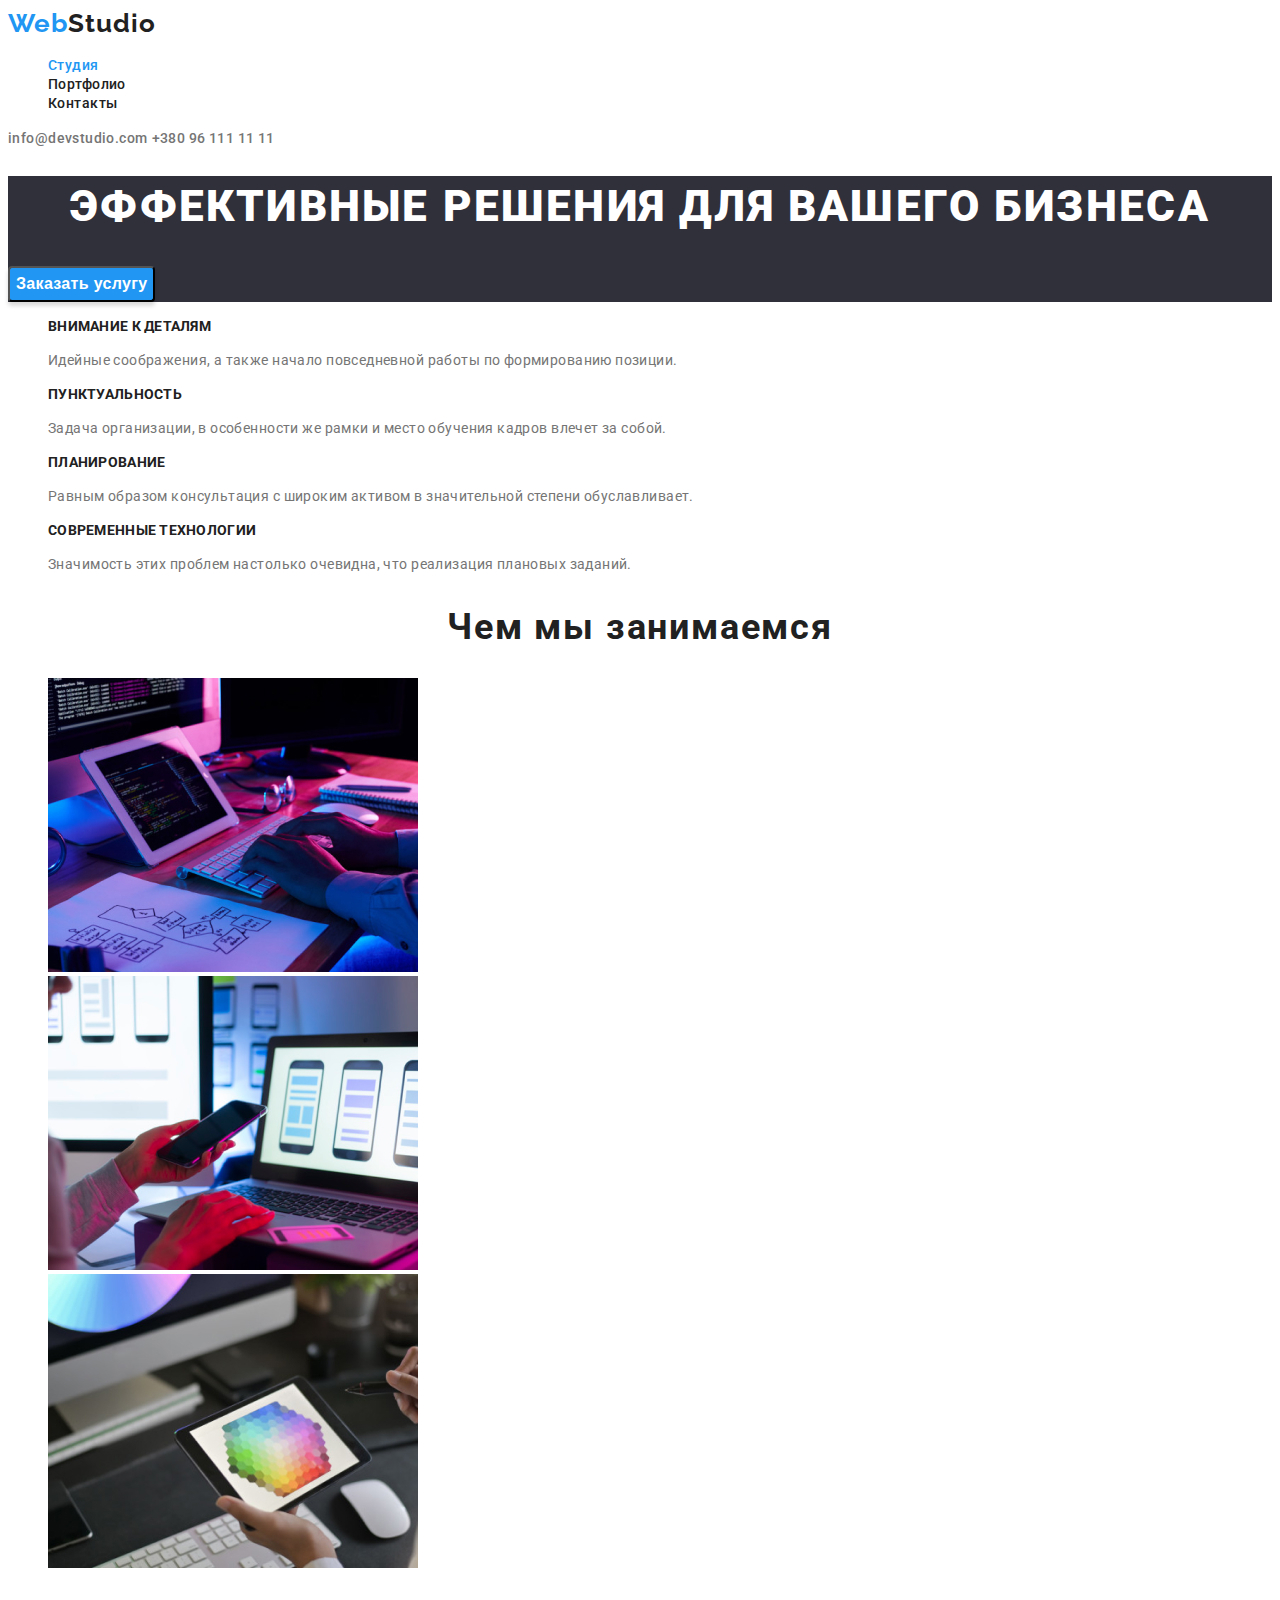
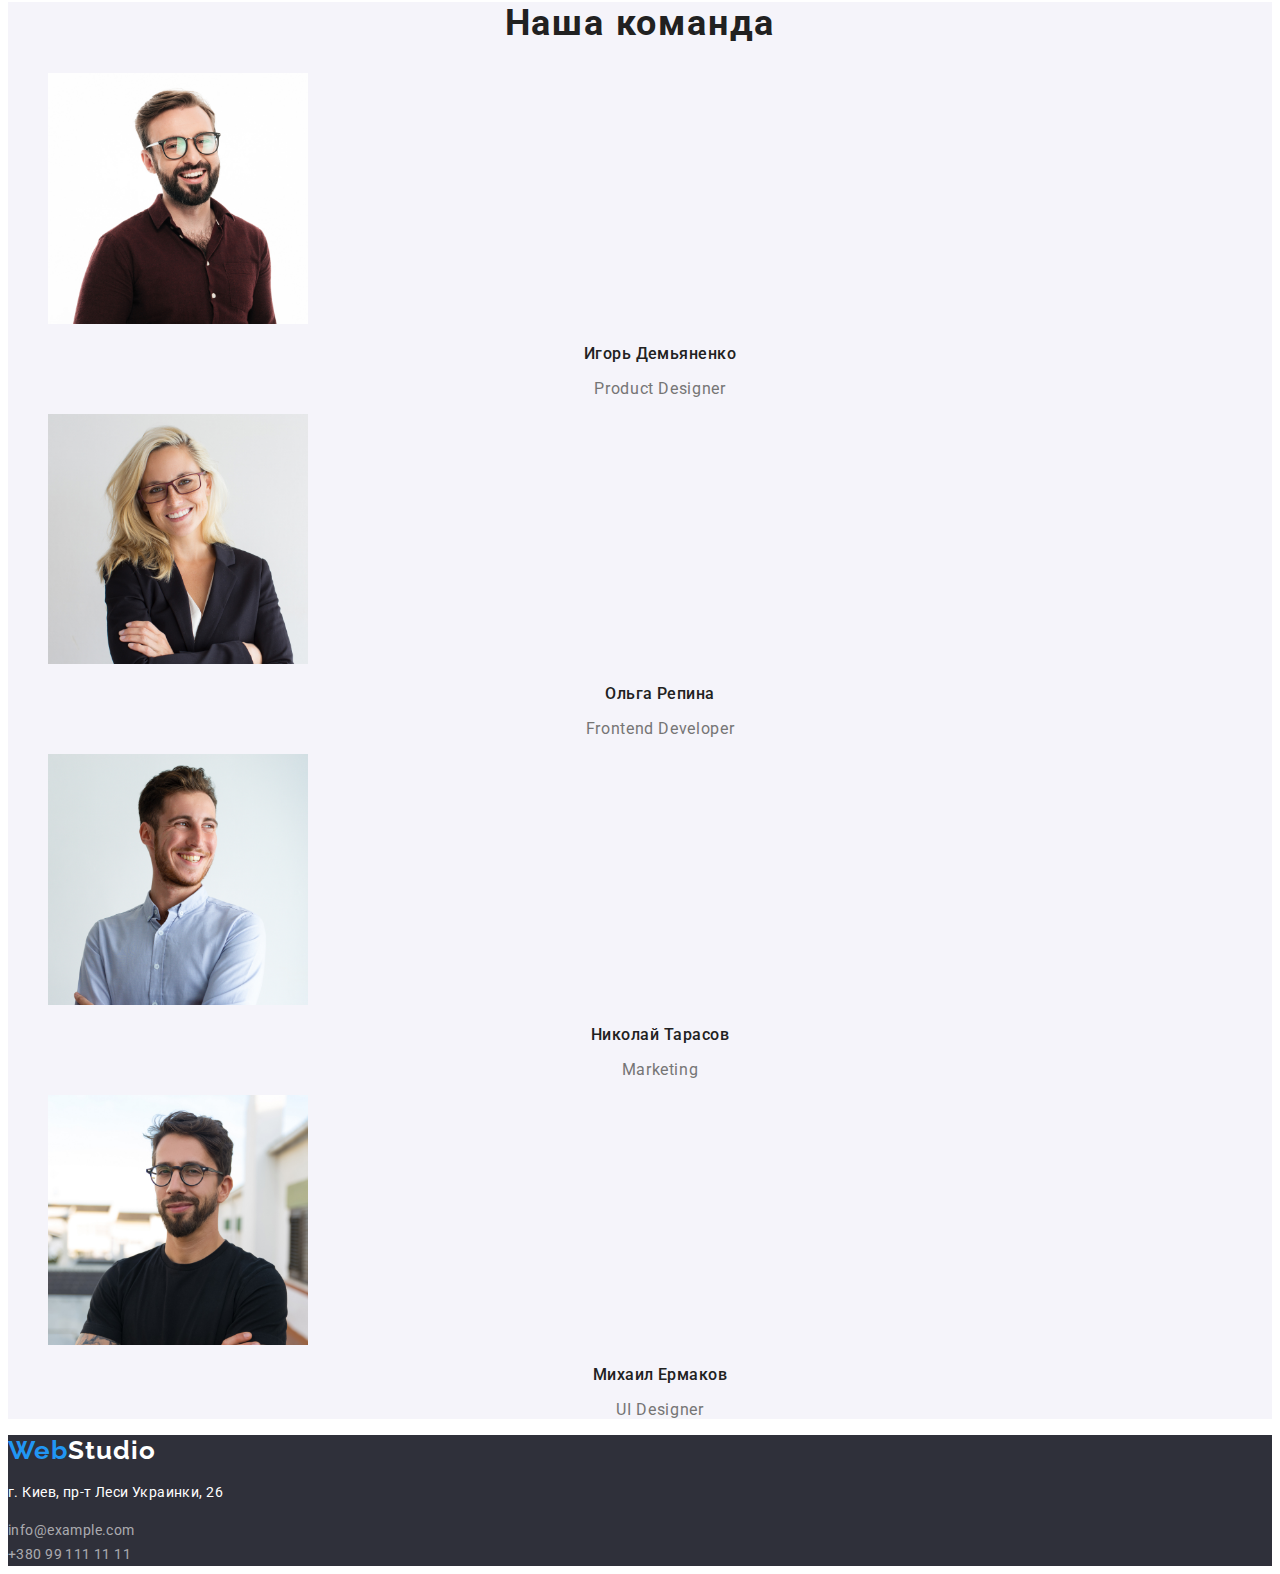
==== index.html @ a165cfb8 "Создает основу для дз №3" ====
<!DOCTYPE html>
<html lang="ru">
<head>
    <meta charset="UTF-8">
    <meta name="viewport" content="width=device-width, initial-scale=1.0">
    <title>Document</title>
    <link rel="stylesheet" href="./CSS/styles.css"/>
    <link rel="preconnect" href="https://fonts.gstatic.com">
    <link href="https://fonts.googleapis.com/css2?family=Raleway:wght@700&family=Roboto:wght@400;500;700;900&display=swap"
        rel="stylesheet">
</head>
<body>
<header>
  <nav>
    <a href="" class="logo-web">Web<span class="logo-studio">Studio</span></a>
    <ul class="site-nav">
      <li class="nav"><a class="link" href=""><span class="current-page">Студия</span></a></li>
      <li class="nav"><a class="link" href="portfolio.html">Портфолио</a></li>
      <li class="nav"><a class="link" href="">Контакты</a></li>
    </ul> 
  </nav>
    <address class="header-address">
        <a class="link" href="mailto:info@devstudio.com">info@devstudio.com</a>
        <a class="link" href="tel:+380961111111">+380 96 111 11 11</a>
    </address>
   
</header>
<main>
    <section class="hero">
    <h1 class="title">Эффективные решения для вашего бизнеса</h1>
<button type="button" class="hero-button">Заказать услугу</button>
    </section>
    <section>
        <h2 hidden>О нас</h2>
        <ul>
            <li>
                <h3 class="about-title">Внимание к деталям</h3>
                <p class="about">Идейные соображения, а также начало повседневной работы по формированию позиции.</p>
            </li>
            <li>
                <h3 class="about-title">Пунктуальность</h3>
                <p class="about">Задача организации, в особенности же рамки и место обучения кадров влечет за собой.</p>
            </li>
            <li>
                <h3 class="about-title">Планирование</h3>
                <p class="about">Равным образом консультация с широким активом в значительной степени обуславливает.</p>
            </li>
            <li>
                <h3 class="about-title">Современные технологии</h3>
                <p class="about">Значимость этих проблем настолько очевидна, что реализация плановых заданий.</p>
            </li>
        </ul>
    </section>

    <section>
    <h2 class="title-about">Чем мы занимаемся</h2>
    <ul>
       <li><img src="./images/img.jpg" alt="Работа на компьютере и планшете" width="370"></li>
       <li><img src="./images/img2.jpg" alt="Работа на телефоне и ноутбуке" width="370"></li>
       <li><img src="./images/img3.jpg" alt="Работа на планшете" width="370"></li>
    </ul>
    </section>
    
    <section class="crew">
        <h2 class="title-about">Наша команда</h2>
        <ul>
            <li>
                <img src="./images/img4.jpg" alt="Веселый бородатый парень" width="260">
                <h3 class="employees">Игорь Демьяненко</h3>
                <p class="profession">Product Designer</p>

            </li>
            <li>
                <img src="./images/img5.jpg" alt="Молодая блондинка в очках" width="260">
                <h3  class="employees">Ольга Репина</h3>
                <p class="profession">Frontend Developer</p>
            
            </li>
            <li>
                <img src="./images/img6.jpg" alt="Шатен в светлой рубашке" width="260">
                <h3  class="employees">Николай Тарасов</h3>
                <p class="profession">Marketing</p>
            
            </li>
            <li>
                <img src="./images/img7.jpg" alt="Бородатый парень в очках" width="260">
                <h3  class="employees">Михаил Ермаков</h3>
                <p class="profession">UI Designer</p>
            
            </li>
        </ul>
    </section>
</main>

<footer class="footers">
<a href="" class="logo-web">Web<span class="logo-studio">Studio</span></a>
   <!--<a href="">WebStudio</a>--> 
   <address class="footer-address">
        <p>г. Киев, пр-т Леси Украинки, 26</p>
        
        <a class="contacts" href="mailto:info@example.com">info@example.com</a><br>
        <a class="contacts" href="tel:+380991111111">+380 99 111 11 11</a>
   </address>
    
    
</footer>
 
</body>
</html>
---- CSS/styles.css ----
:root {
  --prim-text-color: #757575;
--sec-text-color: #212121; 
--accent-color:  #2196F3;
--prime-white-color: #FFFFFF;
--shadow-box-color:rgba(255, 255, 255, 0.6);
--crew-bg-color: #F5F4FA;
--footer-hero-bg-color:#2F303A;
}

.hero {
  background-color: var(--footer-hero-bg-color);
  }
.hero .title {
  font-weight: 900;
font-size: 44px;
line-height: 60px;
text-align: center;
letter-spacing: 0.05em;
text-transform: uppercase;
color: var(--prime-white-color);
}
footer {
 background-color: var(--footer-hero-bg-color);
  font-style: normal;
 font-weight: 400;
font-size: 14px;
line-height: 24px;
letter-spacing: 0.03em;
color:var(--prime-white-color);
}
.footers .logo-studio {
color:var(--prime-white-color);
}
.crew {
  background-color:var(--crew-bg-color);
}
body {
  font-family: roboto, sans-serif;
  color:var(--prim-text-color);
}

a {
  text-decoration: none;
}

h1,h2,h3 {
    color:var(--sec-text-color);
} 
.title {
  color: #FFFFFF;
}
.title-about {
  font-weight: 700;
font-size: 36px;
line-height: 42px;
text-align: center;
letter-spacing: 0.05em;
color:var(--sec-text-color);
}
.logo-web {
font-family: Raleway, sans-serif;
font-weight: 700;
font-size: 26px;
line-height: 31px;
letter-spacing: 0.04em;
color:var(--accent-color);
text-decoration: none;
}
.logo-studio {
font-family: Raleway, sans-serif;
font-weight: 700;
font-size: 26px;
line-height: 31px;
letter-spacing: 0.04em;
text-decoration: none;
color:var(--sec-text-color);
}
.site-nav .link{
font-style: normal;
font-weight: 500;
font-size: 14px;
line-height: 16px;
letter-spacing: 0.03em;
color:var(--sec-text-color);
list-style: none;
text-decoration: none;
}

.site-nav .nav .link:hover,
.site-nav .nav .link:focus {
  font-weight: 500;
font-size: 14px;
line-height: 16px;
letter-spacing: 0.03em;
color:var(--accent-color);
}
.site-nav .link .current-page {
color:var(--accent-color);
}
ul {
  list-style: none;
}
.hero-button {
  align-items: center;
text-align: center;
letter-spacing: 0.02em;
font-weight: 700;
font-size: 16px;
line-height: 30px;
color:var(--prime-white-color);
background-color:var(--accent-color);
box-shadow: 0px 4px 4px rgba(0, 0, 0, 0.15);
border-radius: 4px;
}
.about-title {
  font-weight: 700;
font-size: 14px;
line-height: 16px;
letter-spacing: 0.02em;
text-transform: uppercase;
}
.about {
  font-weight: 400;
font-size: 14px;
line-height: 24px;
letter-spacing: 0.03em;
}
h2 {
font-weight: 700;
font-size: 18px;
line-height: 36px;
letter-spacing: 0.03em;
color:var(--sec-text-color);
}
.project-type {
font-weight: 400;
font-size: 16px;
line-height: 30px;
letter-spacing: 0.04em;
color:var(--prim-text-color);
}
.crew .employees{
  font-weight: 500;
font-size: 16px;
line-height: 19px;
text-align: center;
letter-spacing: 0.03em;
}
.crew .profession {
  font-weight: 400;
font-size: 16px;
line-height: 19px;
text-align: center;
letter-spacing: 0.04em;
}
.footer-address ,p {
font-style: normal;
font-weight: 400;
font-size: 14px;
line-height: 24px;
letter-spacing: 0.03em;
}
.footer-address .contacts {
  font-weight: 400;
font-size: 14px;
line-height: 24px;
letter-spacing: 0.03em;
color:var(--shadow-box-color);
text-decoration: none:

}
.sort-button .sort {
background-color:var(--crew-bg-color);
border-radius: 4px;
font-weight: 500;
font-size: 16px;
line-height: 26px;
text-align: center;
letter-spacing: 0.03em;

color:var(--sec-text-color);

}
.sort-button .sort:hover,
.sort-button .sort:focus {
 background-color:var(--accent-color);
 font-weight: 500;
font-size: 16px;
line-height: 26px;
text-align: center;
letter-spacing: 0.03em;
color:var(--prime-white-color);
box-shadow: 0px 3px 1px rgba(0, 0, 0, 0.1), 0px 1px 2px rgba(0, 0, 0, 0.08), 0px 2px 2px rgba(0, 0, 0, 0.12);
border-radius: 4px;
}
.header-address .link:hover,
.header-address .link:focus {
   color:var(--accent-color);
}
.header-address .link{
  font-style: normal;
  font-weight: 500;
font-size: 14px;
line-height: 16px;
letter-spacing: 0.03em;
color:var(--prim-text-color);
text-decoration: none;
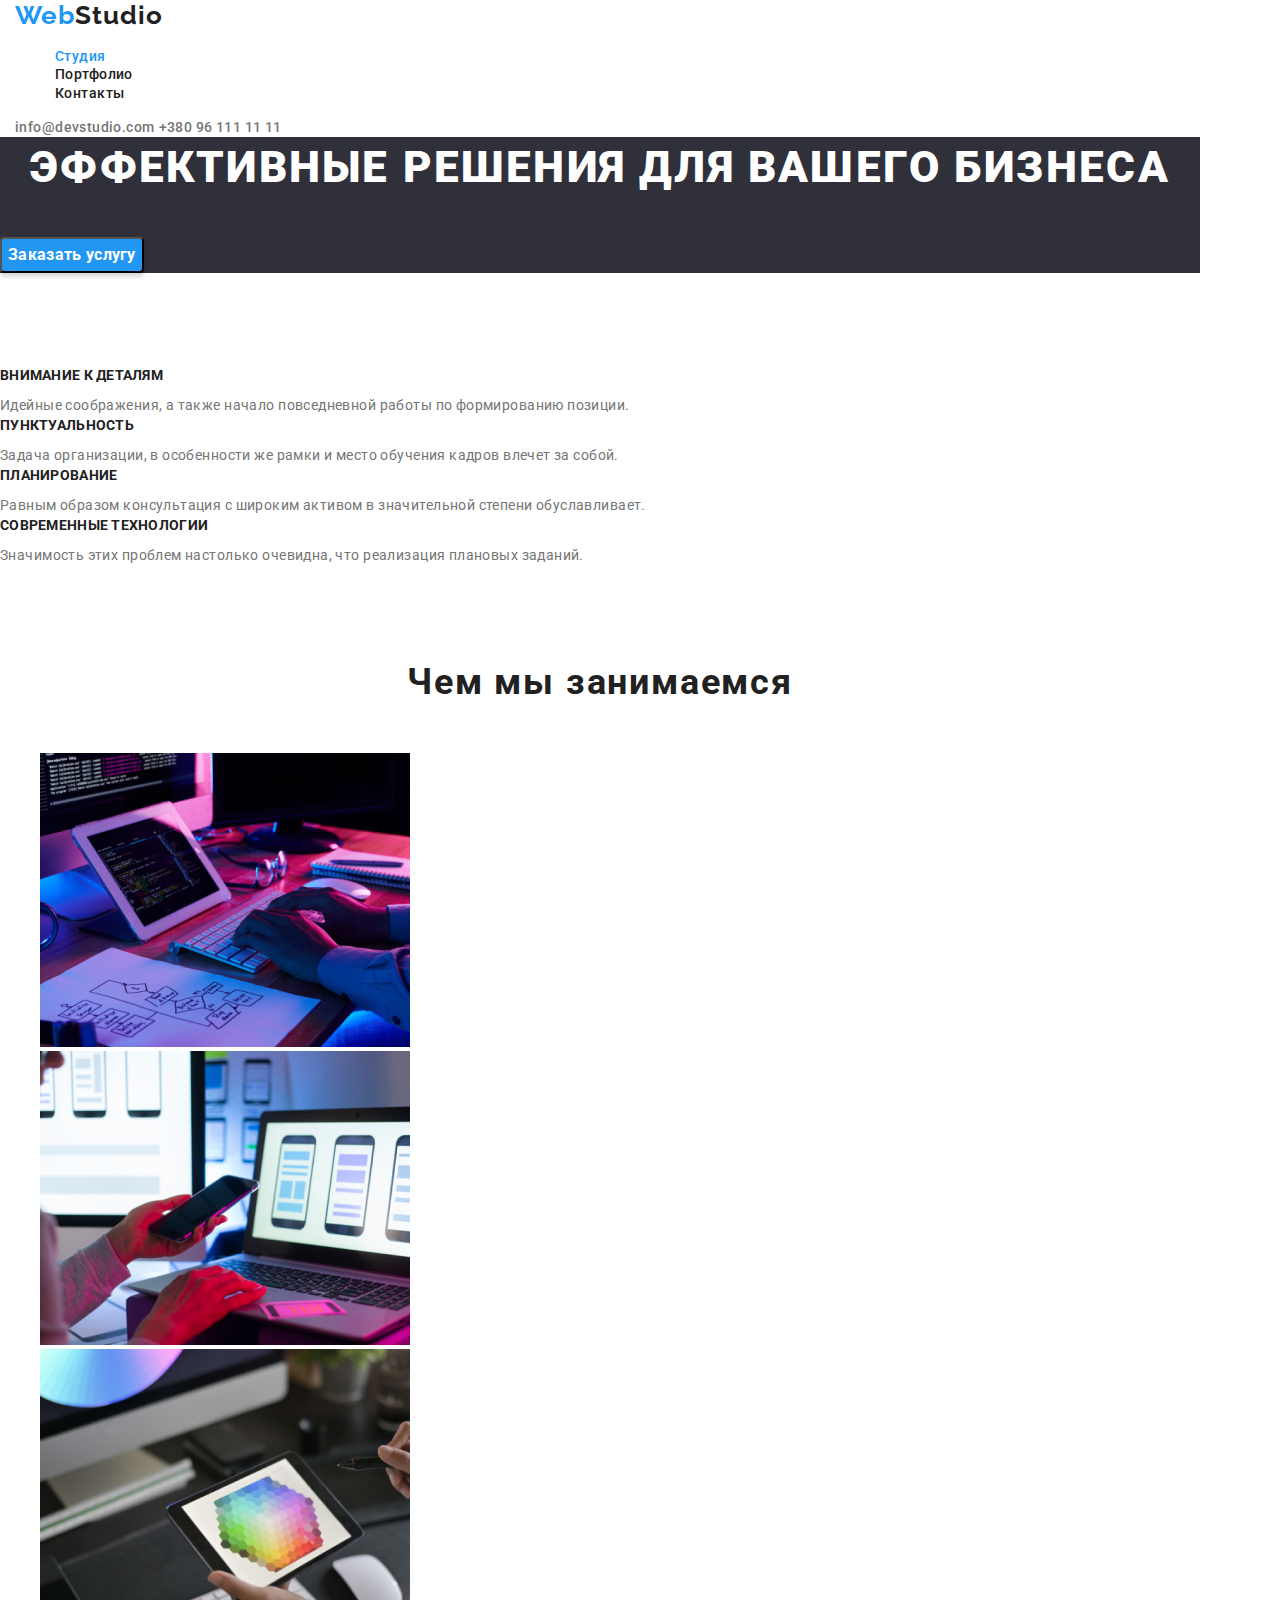
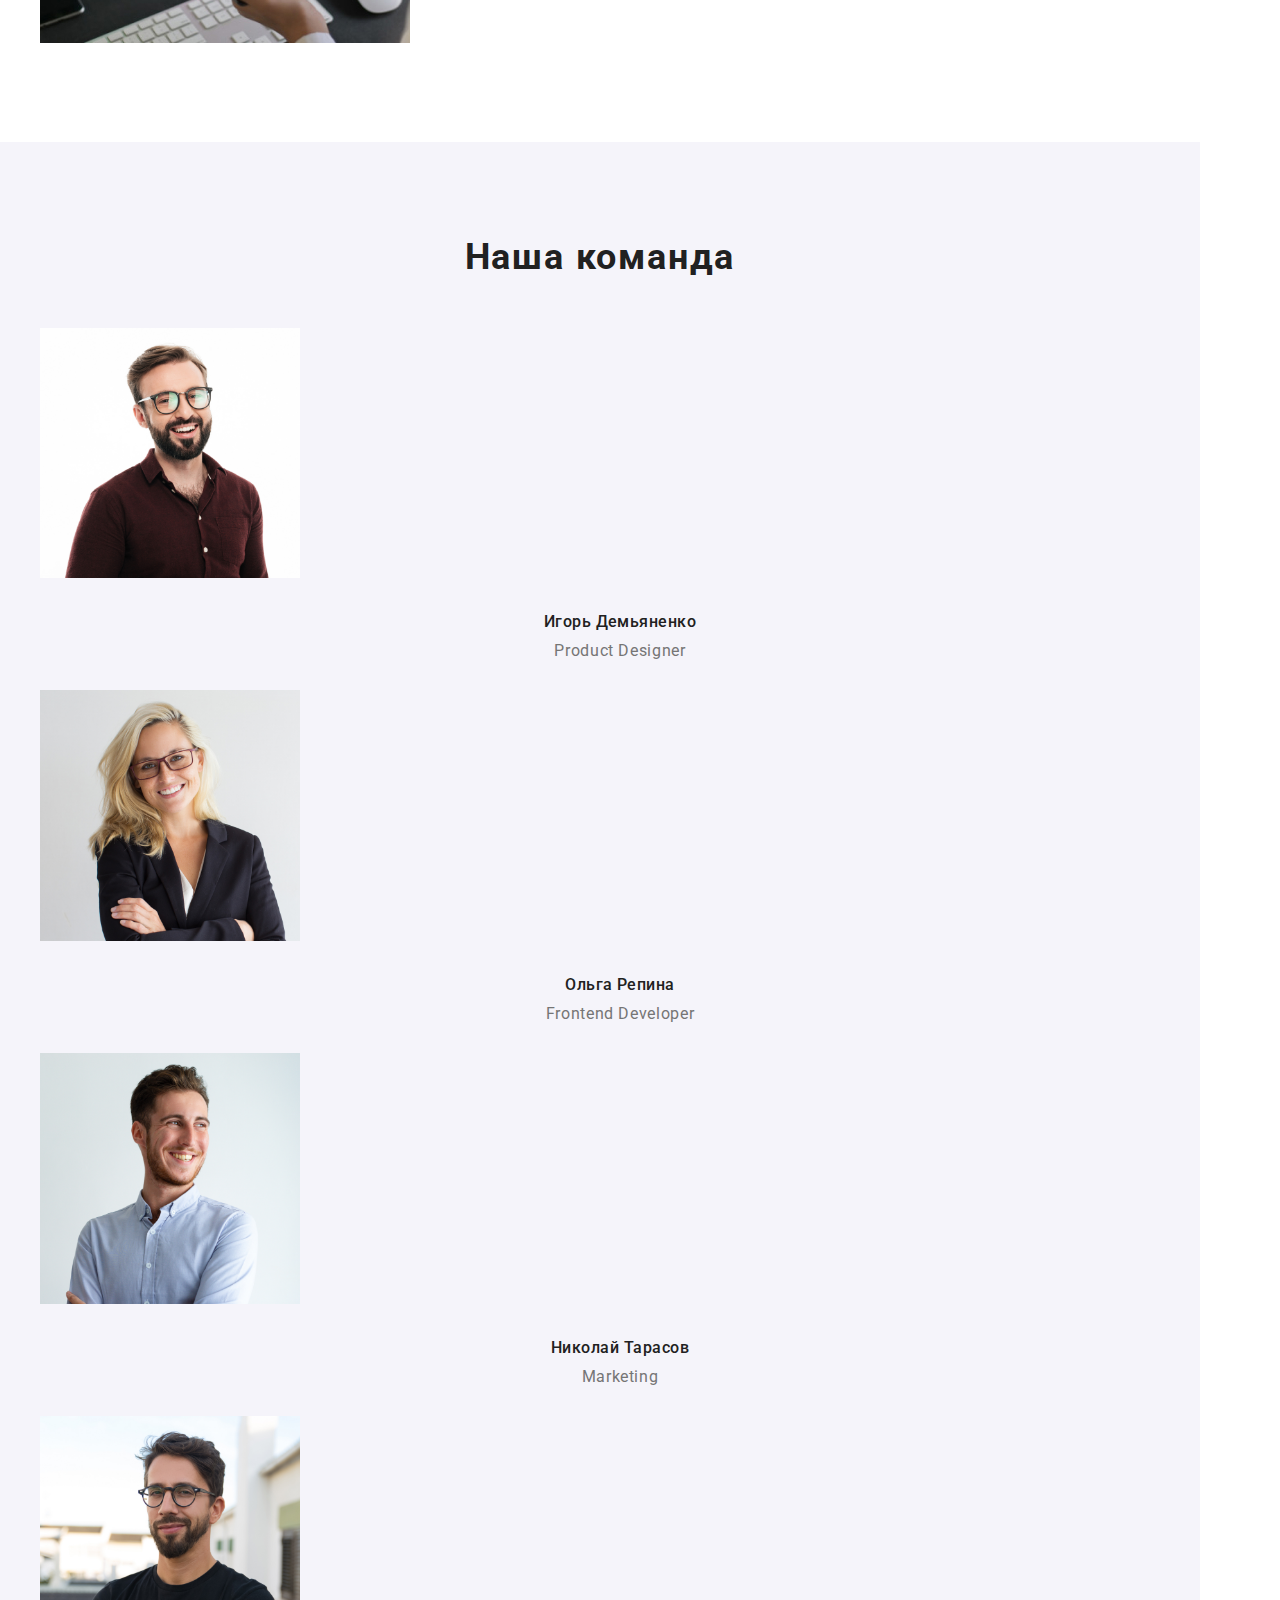
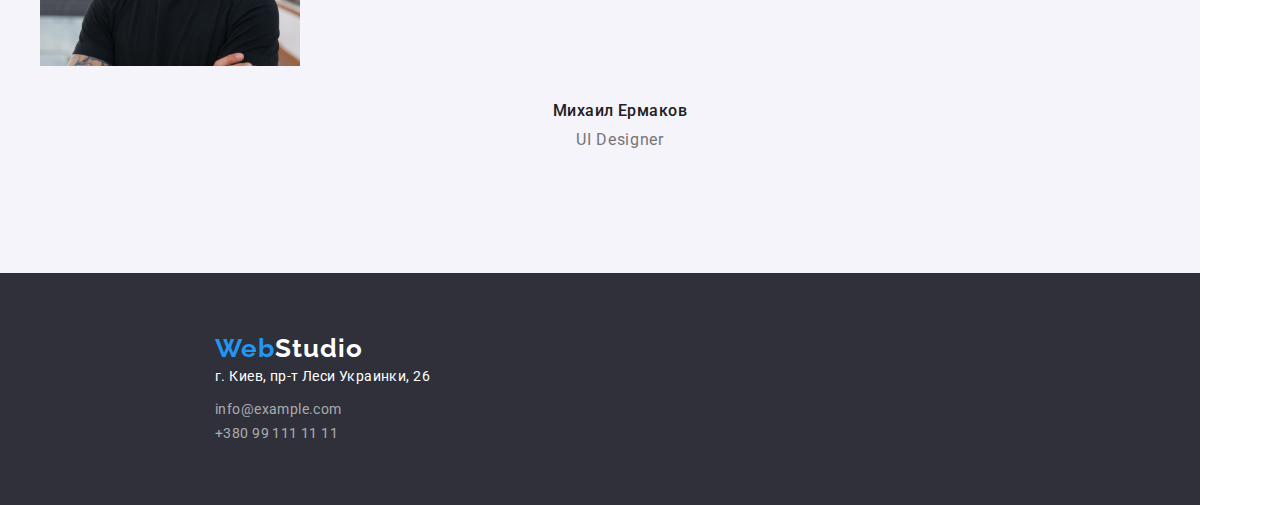
==== commit 811f6b5d: "Добавляет стили для геометрии контента страницы" студия"" ====
--- a/index.html
+++ b/index.html
@@ -4,14 +4,15 @@
     <meta charset="UTF-8">
     <meta name="viewport" content="width=device-width, initial-scale=1.0">
     <title>Document</title>
-    <link rel="stylesheet" href="./CSS/styles.css"/>
+    <link rel="stylesheet" href="https://cdnjs.cloudflare.com/ajax/libs/modern-normalize/1.0.0/modern-normalize.min.css"/>
+    <link rel="stylesheet" href="./CSS/styles.css" />
     <link rel="preconnect" href="https://fonts.gstatic.com">
     <link href="https://fonts.googleapis.com/css2?family=Raleway:wght@700&family=Roboto:wght@400;500;700;900&display=swap"
         rel="stylesheet">
 </head>
 <body>
-<header>
-  <nav>
+<header class="page-container">
+  <nav class="nav-container">
     <a href="" class="logo-web">Web<span class="logo-studio">Studio</span></a>
     <ul class="site-nav">
       <li class="nav"><a class="link" href=""><span class="current-page">Студия</span></a></li>
@@ -19,20 +20,21 @@
       <li class="nav"><a class="link" href="">Контакты</a></li>
     </ul> 
   </nav>
+  <div class="address-container">
     <address class="header-address">
         <a class="link" href="mailto:info@devstudio.com">info@devstudio.com</a>
         <a class="link" href="tel:+380961111111">+380 96 111 11 11</a>
     </address>
-   
+</div>
 </header>
 <main>
     <section class="hero">
     <h1 class="title">Эффективные решения для вашего бизнеса</h1>
 <button type="button" class="hero-button">Заказать услугу</button>
     </section>
-    <section>
+    <section class="about-container">
         <h2 hidden>О нас</h2>
-        <ul>
+        <ul class="about-list">
             <li>
                 <h3 class="about-title">Внимание к деталям</h3>
                 <p class="about">Идейные соображения, а также начало повседневной работы по формированию позиции.</p>
@@ -52,9 +54,9 @@
         </ul>
     </section>
 
-    <section>
+    <section class="works-container">
     <h2 class="title-about">Чем мы занимаемся</h2>
-    <ul>
+    <ul class="works">
        <li><img src="./images/img.jpg" alt="Работа на компьютере и планшете" width="370"></li>
        <li><img src="./images/img2.jpg" alt="Работа на телефоне и ноутбуке" width="370"></li>
        <li><img src="./images/img3.jpg" alt="Работа на планшете" width="370"></li>
@@ -63,7 +65,7 @@
     
     <section class="crew">
         <h2 class="title-about">Наша команда</h2>
-        <ul>
+        <ul class="crew-list">
             <li>
                 <img src="./images/img4.jpg" alt="Веселый бородатый парень" width="260">
                 <h3 class="employees">Игорь Демьяненко</h3>
@@ -93,13 +95,19 @@
 </main>
 
 <footer class="footers">
+    <span class="footers-logo">
 <a href="" class="logo-web">Web<span class="logo-studio">Studio</span></a>
+</span>
    <!--<a href="">WebStudio</a>--> 
    <address class="footer-address">
         <p>г. Киев, пр-т Леси Украинки, 26</p>
-        
-        <a class="contacts" href="mailto:info@example.com">info@example.com</a><br>
+        <span class="footer-mail">
+        <a class="contacts" href="mailto:info@example.com">info@example.com</a>
+    </span>
+    <br>
+    <span class="footer-tel">
         <a class="contacts" href="tel:+380991111111">+380 99 111 11 11</a>
+        </span>
    </address>
     
     
--- a/CSS/styles.css
+++ b/CSS/styles.css
@@ -10,8 +10,14 @@
 
 .hero {
   background-color: var(--footer-hero-bg-color);
+  margin-bottom: 94px;
+ /* padding-top: 200px;
+  padding-right: 452px;
+  padding-bottom: 280px;*/
   }
 .hero .title {
+  margin-top: 0;
+  margin-bottom: 40px;
   font-weight: 900;
 font-size: 44px;
 line-height: 60px;
@@ -28,6 +34,9 @@
 line-height: 24px;
 letter-spacing: 0.03em;
 color:var(--prime-white-color);
+margin-top: 0;
+margin-bottom: 0;
+
 }
 .footers .logo-studio {
 color:var(--prime-white-color);
@@ -38,6 +47,7 @@
 body {
   font-family: roboto, sans-serif;
   color:var(--prim-text-color);
+  width: 1200px;
 }
 
 a {
@@ -57,6 +67,8 @@
 text-align: center;
 letter-spacing: 0.05em;
 color:var(--sec-text-color);
+margin-top: 0;
+margin-bottom: 50px;
 }
 .logo-web {
 font-family: Raleway, sans-serif;
@@ -119,12 +131,16 @@
 line-height: 16px;
 letter-spacing: 0.02em;
 text-transform: uppercase;
+margin-top: 0;
+margin-bottom: 10px;
 }
 .about {
   font-weight: 400;
 font-size: 14px;
 line-height: 24px;
 letter-spacing: 0.03em;
+margin-top: 0;
+margin-bottom: 0;
 }
 h2 {
 font-weight: 700;
@@ -160,6 +176,8 @@
 font-size: 14px;
 line-height: 24px;
 letter-spacing: 0.03em;
+margin-bottom: 9px;
+margin-top: 0;
 }
 .footer-address .contacts {
   font-weight: 400;
@@ -206,4 +224,73 @@
 letter-spacing: 0.03em;
 color:var(--prim-text-color);
 text-decoration: none;
-
+}
+.page-container {
+ margin-left: auto;
+margin-right: auto;
+width: 1200px;
+
+}
+.nav-container {
+margin-left: auto;
+margin-right: auto;
+width: 1170px;
+}
+.address-container {
+margin-left: auto;
+margin-right: auto;
+width: 1170px;
+}
+.about-list {
+  margin-top: 0;
+  margin-bottom: 0;
+  padding-left: 0;
+}
+.about-container {
+  margin-top: 0;
+  margin-bottom: 94px;
+}
+.works {
+  margin-top: 0;
+  margin-bottom: 0;
+}
+.works-container {
+  margin-top: 0;
+  margin-bottom: 94px;
+}
+.crew-list {
+  margin-top: 0;
+  margin-bottom: 0;
+}
+.employees {
+  margin-top: 30px;
+  margin-bottom: 10px;
+}
+.profession {
+  margin-top: 0;
+  margin-bottom: 30px;
+}
+.crew {
+   margin-top: 0;
+  margin-bottom: 0;
+  padding-top: 94px;
+  padding-bottom: 94px;
+}
+.footers-logo {
+ margin-bottom: 20px;
+}
+.footers {
+ padding-top: 60px;
+ padding-bottom: 60px;
+ padding-left: 215px;
+}
+.footer-address {
+  margin-bottom: 0;
+}
+.footer-mail {
+  margin-top: 0;
+  margin-bottom: 9px;
+}
+.footer-tel {
+  padding-bottom: 60px;
+}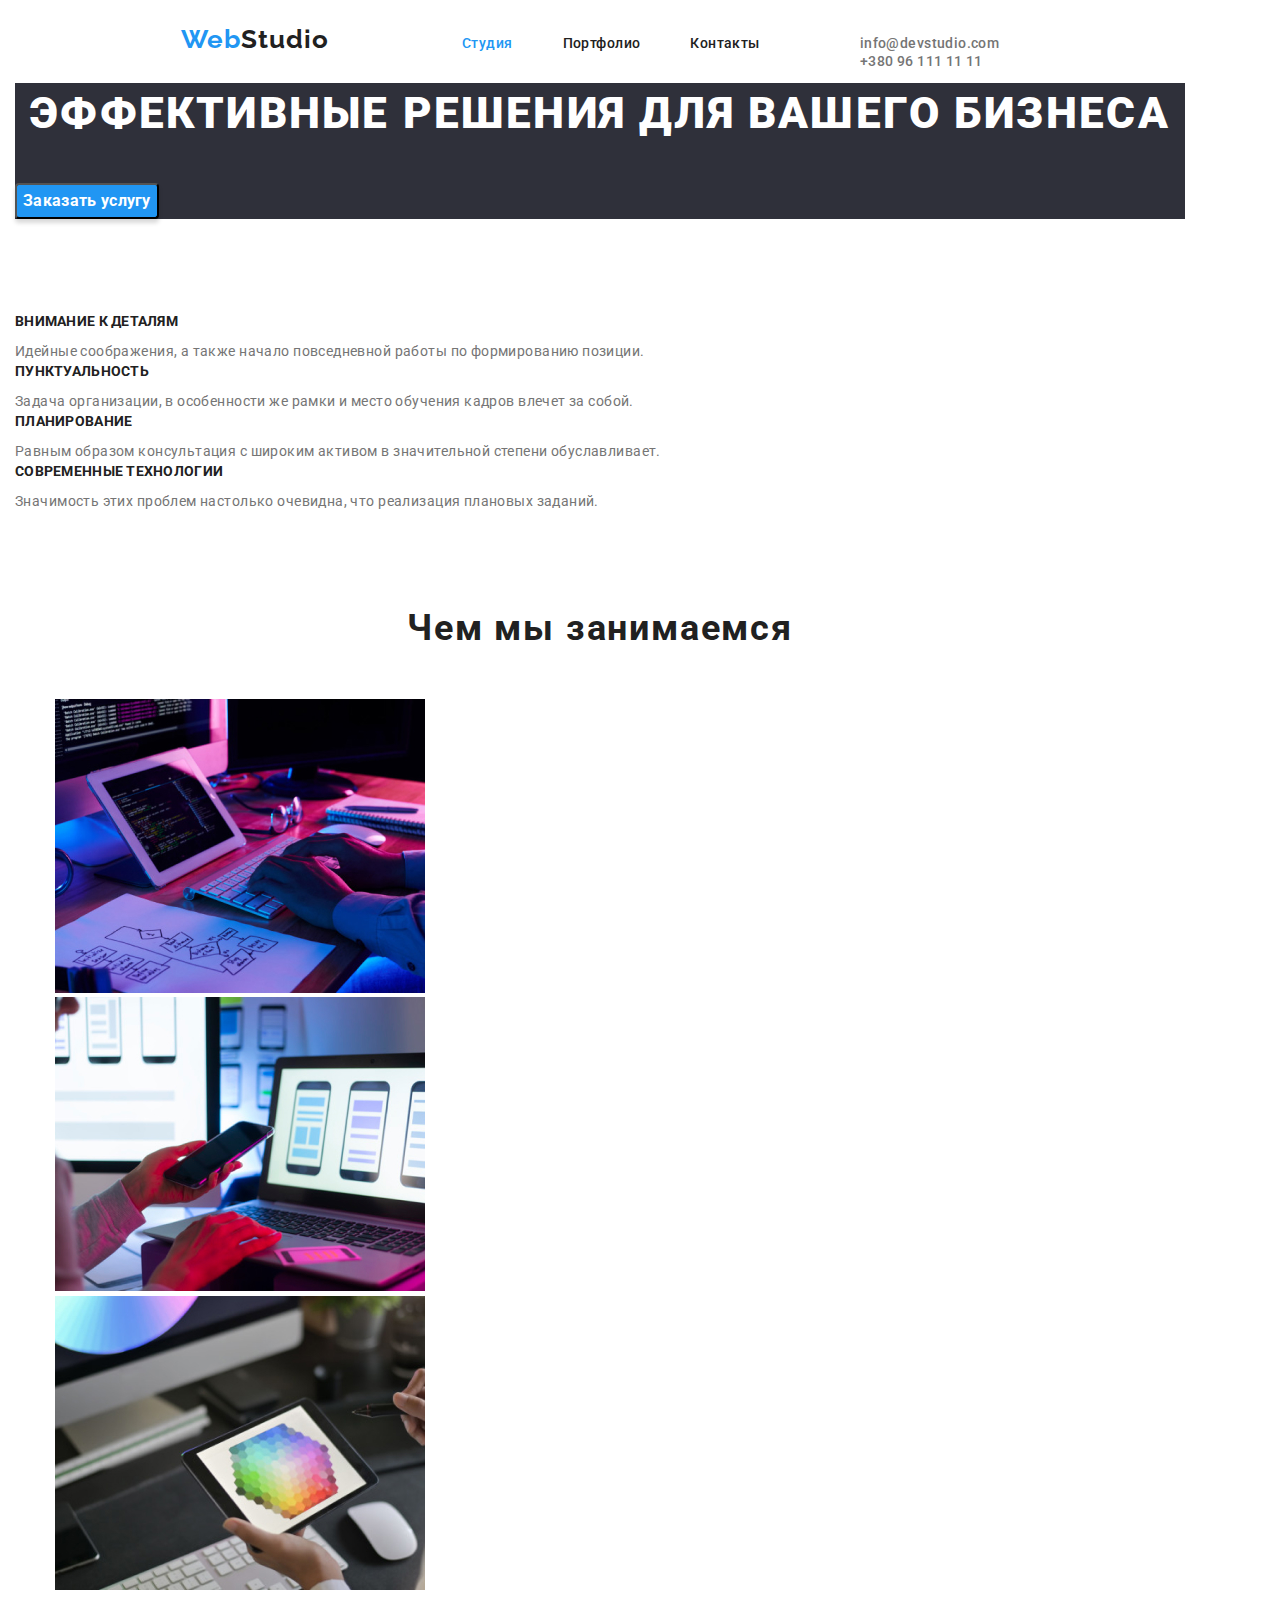
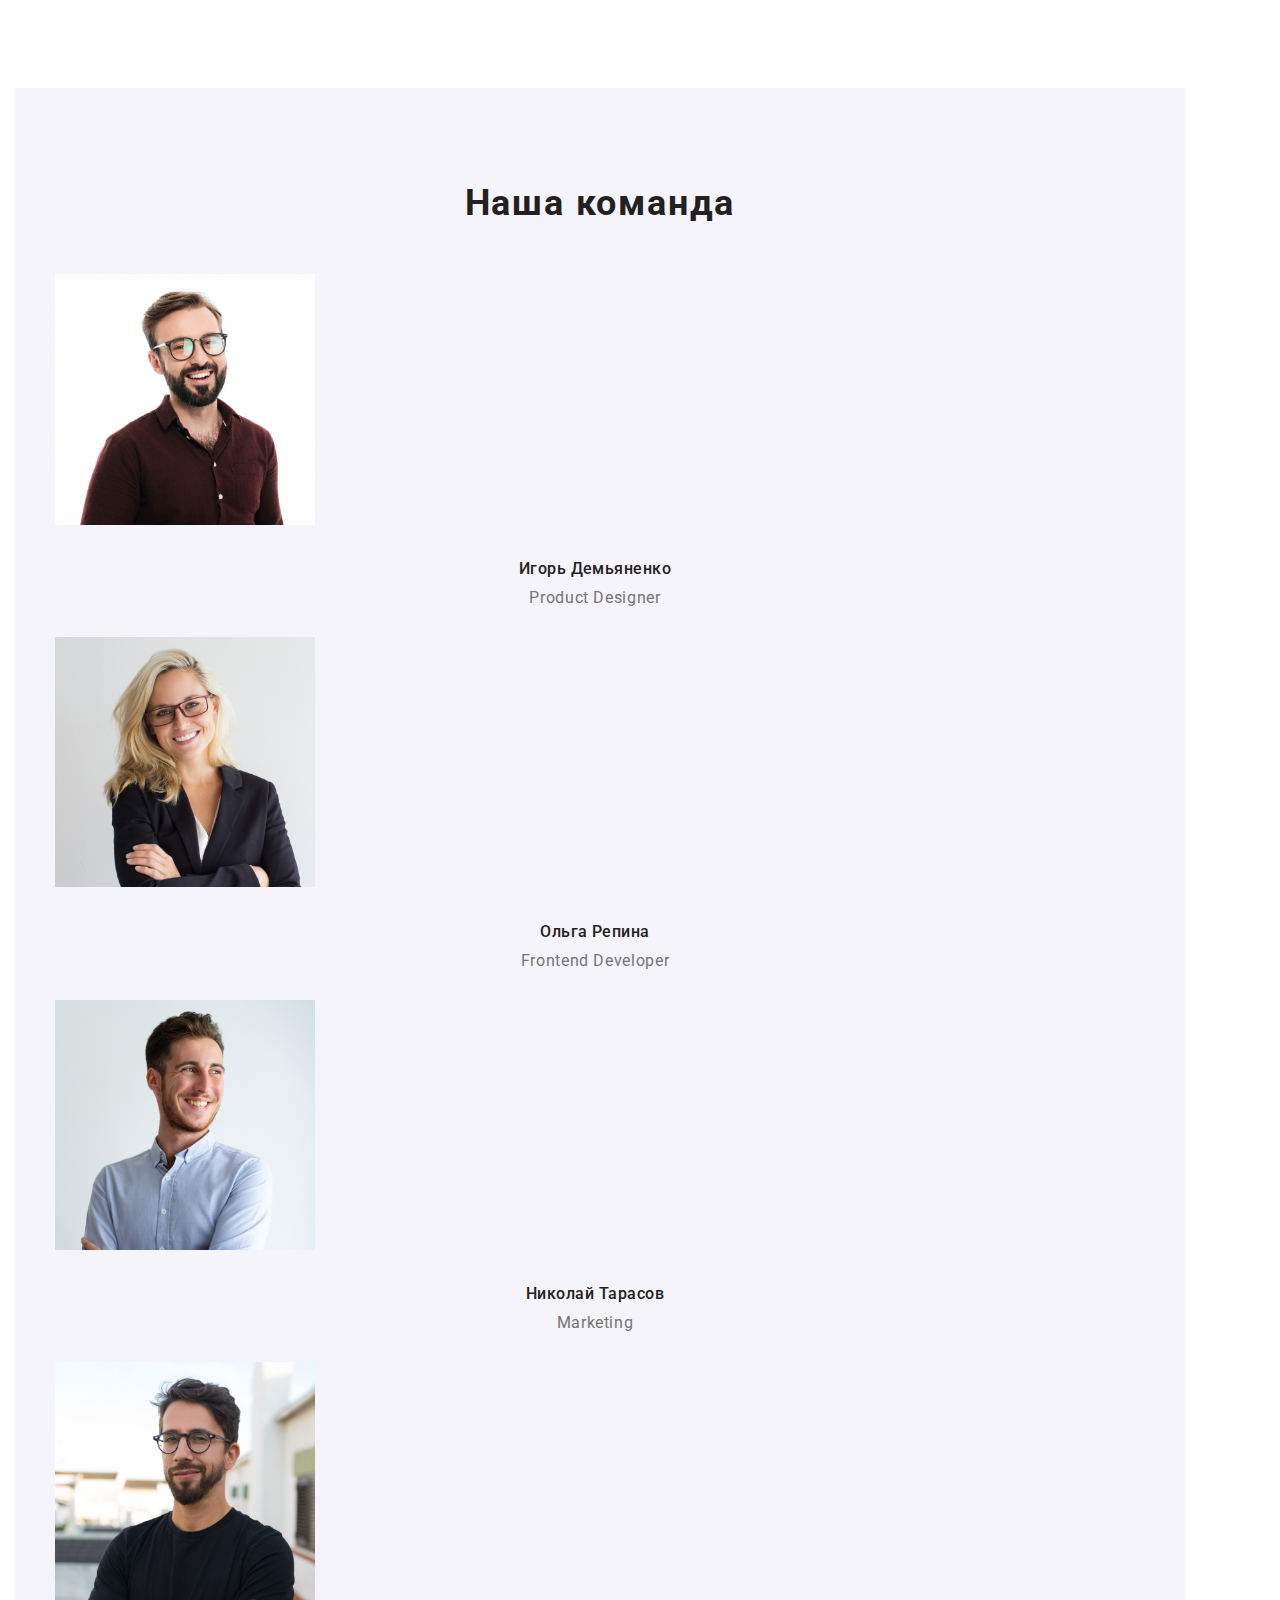
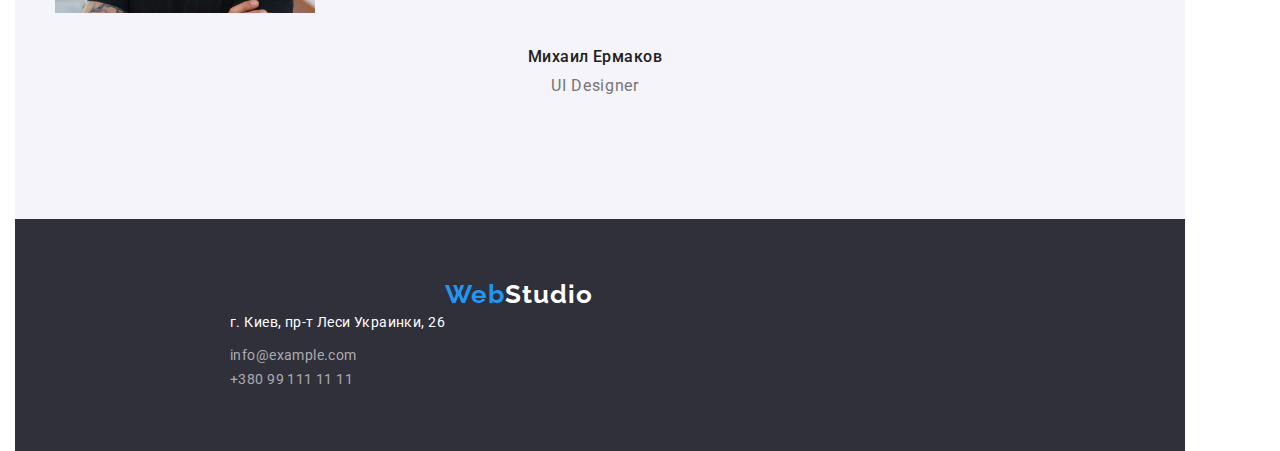
==== commit eb1e3faa: "добавляет геометрию для "портфолио"" ====
--- a/index.html
+++ b/index.html
@@ -22,8 +22,12 @@
   </nav>
   <div class="address-container">
     <address class="header-address">
+        <span class="header-mail">
         <a class="link" href="mailto:info@devstudio.com">info@devstudio.com</a>
-        <a class="link" href="tel:+380961111111">+380 96 111 11 11</a>
+        </span>
+        <span class="header-tel">
+            <a class="link" href="tel:+380961111111">+380 96 111 11 11</a>
+        </span>
     </address>
 </div>
 </header>
--- a/CSS/styles.css
+++ b/CSS/styles.css
@@ -48,6 +48,8 @@
   font-family: roboto, sans-serif;
   color:var(--prim-text-color);
   width: 1200px;
+  padding-right: 15px;
+  padding-left: 15px;
 }
 
 a {
@@ -78,6 +80,7 @@
 letter-spacing: 0.04em;
 color:var(--accent-color);
 text-decoration: none;
+padding: 24px 93px 25px 215px;
 }
 .logo-studio {
 font-family: Raleway, sans-serif;
@@ -87,6 +90,7 @@
 letter-spacing: 0.04em;
 text-decoration: none;
 color:var(--sec-text-color);
+
 }
 .site-nav .link{
 font-style: normal;
@@ -97,6 +101,9 @@
 color:var(--sec-text-color);
 list-style: none;
 text-decoration: none;
+display: block;
+padding-top: 32px;
+padding-bottom: 32px;
 }
 
 .site-nav .nav .link:hover,
@@ -155,8 +162,10 @@
 line-height: 30px;
 letter-spacing: 0.04em;
 color:var(--prim-text-color);
-}
-.crew .employees{
+margin-top: 0;
+margin-bottom: 0;
+}
+.crew .employees {
   font-weight: 500;
 font-size: 16px;
 line-height: 19px;
@@ -196,9 +205,14 @@
 line-height: 26px;
 text-align: center;
 letter-spacing: 0.03em;
-
-color:var(--sec-text-color);
-
+margin-top: 0;
+margin-bottom: 0;
+color:var(--sec-text-color);
+}
+.sort-button {
+  margin-top: 0;
+margin-bottom: 0;
+padding-left: 0;
 }
 .sort-button .sort:hover,
 .sort-button .sort:focus {
@@ -229,17 +243,29 @@
  margin-left: auto;
 margin-right: auto;
 width: 1200px;
+display: flex;
+flex-direction: row;
+align-items: baseline;
+justify-content: center;
 
 }
 .nav-container {
 margin-left: auto;
 margin-right: auto;
-width: 1170px;
+width: 1200px;
+display: flex;
+align-items: baseline;
+
 }
 .address-container {
 margin-left: auto;
 margin-right: auto;
 width: 1170px;
+display: inline;
+padding-right: 215px;
+align-content: center;
+flex-direction: row;
+align-items: baseline;
 }
 .about-list {
   margin-top: 0;
@@ -293,4 +319,45 @@
 }
 .footer-tel {
   padding-bottom: 60px;
+}
+.site-nav {
+display: flex;
+margin-right: 50px;
+margin-top: 0;
+margin-bottom: 0;
+}
+
+.battons-container {
+  margin-top: 94px;
+  margin-bottom: 50px;
+  margin-right: 494px;
+  margin-left: 495px;
+}
+.portfolio {
+  width: 1200px;
+  margin-top: 0;
+  margin-bottom: 94px;
+  margin-left: 215px;
+  margin-right: 215px;
+  padding-left: 0;
+}
+.portfolio-title {
+  margin-top: 0;
+  margin-bottom: 0;
+}
+.nav {
+  display: flex;
+}
+.nav ,li{
+ margin-right: 50px; 
+}
+.header-mail {
+
+margin-right: 50px;
+
+}
+.header-tel {
+
+
+
 }